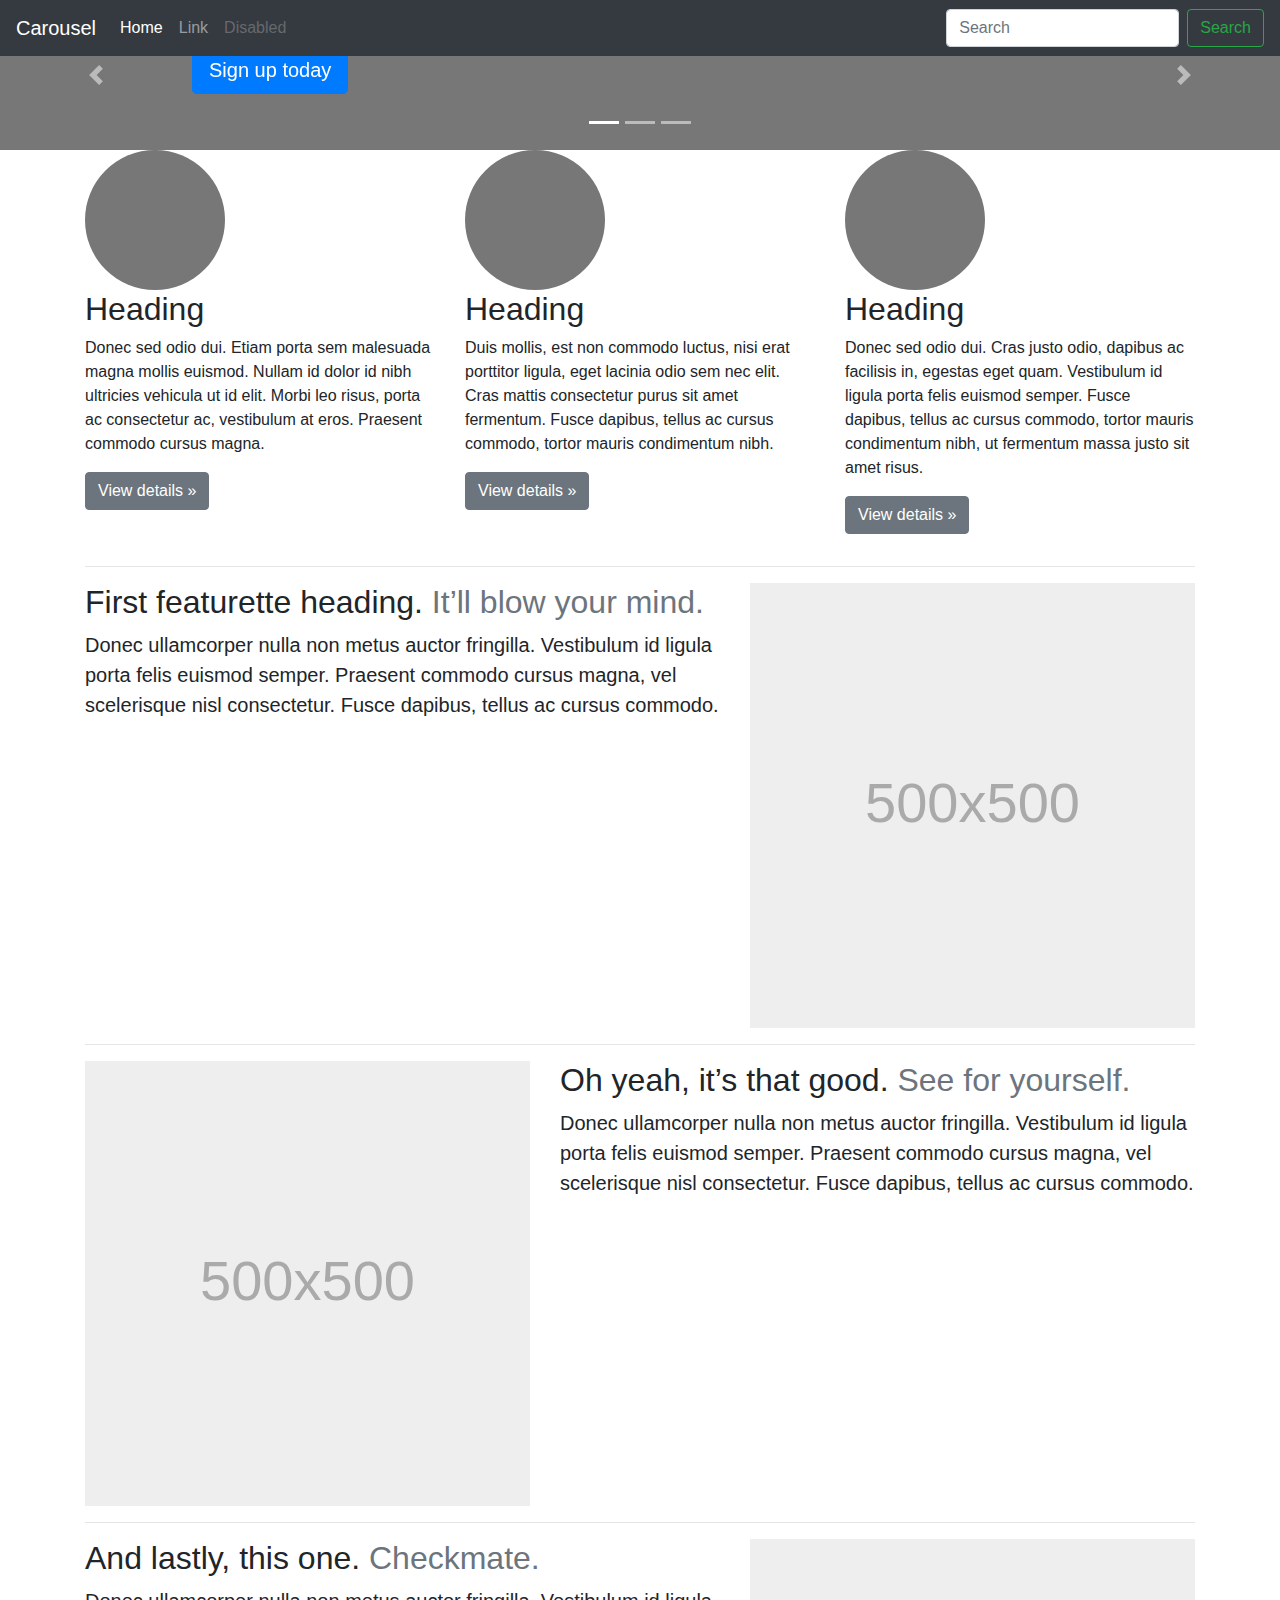
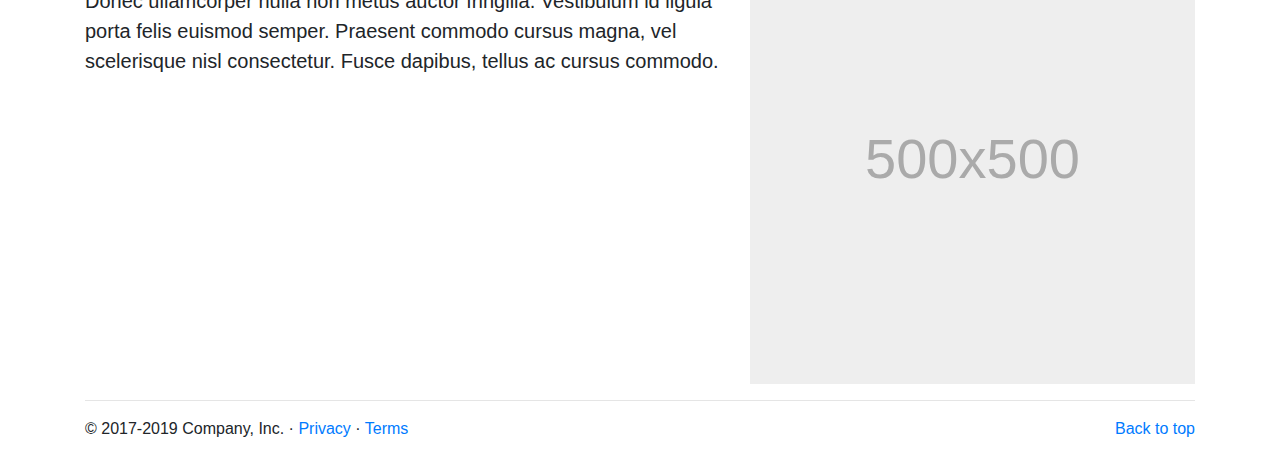
==== index.html @ e118bef3 "Bootstrap" ====
<!doctype html>
<html lang="en">
  <head>
    <meta charset="utf-8">
    <meta name="viewport" content="width=device-width, initial-scale=1, shrink-to-fit=no">
    <meta name="description" content="">
    <meta name="author" content="Mark Otto, Jacob Thornton, and Bootstrap contributors">
    <meta name="generator" content="Jekyll v3.8.5">
    <title>Carousel Template · Bootstrap</title>

    <link rel="canonical" href="https://getbootstrap.com/docs/4.3/examples/carousel/">

    <!-- Bootstrap core CSS -->
<link href="/dist/css/bootstrap.min.css" rel="stylesheet" integrity="sha384-ggOyR0iXCbMQv3Xipma34MD+dH/1fQ784/j6cY/iJTQUOhcWr7x9JvoRxT2MZw1T" crossorigin="anonymous">


    <link rel="stylesheet" href="https://stackpath.bootstrapcdn.com/bootstrap/4.1.1/css/bootstrap.min.css" integrity="sha384-WskhaSGFgHYWDcbwN70/dfYBj47jz9qbsMId/iRN3ewGhXQFZCSftd1LZCfmhktB" crossorigin="anonymous">
    <script src="http://ajax.googleapis.com/ajax/libs/jquery/1.10.2/jquery.min.js"></script>

  <script src="https://code.jquery.com/jquery-3.3.1.slim.min.js" integrity="sha384-q8i/X+965DzO0rT7abK41JStQIAqVgRVzpbzo5smXKp4YfRvH+8abtTE1Pi6jizo" crossorigin="anonymous"></script>
  <script src="https://cdnjs.cloudflare.com/ajax/libs/popper.js/1.14.3/umd/popper.min.js" integrity="sha384-ZMP7rVo3mIykV+2+9J3UJ46jBk0WLaUAdn689aCwoqbBJiSnjAK/l8WvCWPIPm49" crossorigin="anonymous"></script>
  <script src="https://stackpath.bootstrapcdn.com/bootstrap/4.1.1/js/bootstrap.min.js" integrity="sha384-smHYKdLADwkXOn1EmN1qk/HfnUcbVRZyYmZ4qpPea6sjB/pTJ0euyQp0Mk8ck+5T" crossorigin="anonymous"></script>


    <style>
      .bd-placeholder-img {
        font-size: 1.125rem;
        text-anchor: middle;
        -webkit-user-select: none;
        -moz-user-select: none;
        -ms-user-select: none;
        user-select: none;
      }

      @media (min-width: 768px) {
        .bd-placeholder-img-lg {
          font-size: 3.5rem;
        }
      }
    </style>
    <!-- Custom styles for this template -->
    <link href="carousel.css" rel="stylesheet">
  </head>
  <body>
    <header>
  <nav class="navbar navbar-expand-md navbar-dark fixed-top bg-dark">
    <a class="navbar-brand" href="#">Carousel</a>
    <button class="navbar-toggler" type="button" data-toggle="collapse" data-target="#navbarCollapse" aria-controls="navbarCollapse" aria-expanded="false" aria-label="Toggle navigation">
      <span class="navbar-toggler-icon"></span>
    </button>
    <div class="collapse navbar-collapse" id="navbarCollapse">
      <ul class="navbar-nav mr-auto">
        <li class="nav-item active">
          <a class="nav-link" href="#">Home <span class="sr-only">(current)</span></a>
        </li>
        <li class="nav-item">
          <a class="nav-link" href="#">Link</a>
        </li>
        <li class="nav-item">
          <a class="nav-link disabled" href="#">Disabled</a>
        </li>
      </ul>
      <form class="form-inline mt-2 mt-md-0">
        <input class="form-control mr-sm-2" type="text" placeholder="Search" aria-label="Search">
        <button class="btn btn-outline-success my-2 my-sm-0" type="submit">Search</button>
      </form>
    </div>
  </nav>
</header>

<main role="main">

  <div id="myCarousel" class="carousel slide" data-ride="carousel">
    <ol class="carousel-indicators">
      <li data-target="#myCarousel" data-slide-to="0" class="active"></li>
      <li data-target="#myCarousel" data-slide-to="1"></li>
      <li data-target="#myCarousel" data-slide-to="2"></li>
    </ol>
    <div class="carousel-inner">
      <div class="carousel-item active">
        <svg class="bd-placeholder-img" width="100%" height="100%" xmlns="http://www.w3.org/2000/svg" preserveAspectRatio="xMidYMid slice" focusable="false" role="img"><rect width="100%" height="100%" fill="#777"/></svg>
        <div class="container">
          <div class="carousel-caption text-left">
            <h1>Example headline.</h1>
            <p>Cras justo odio, dapibus ac facilisis in, egestas eget quam. Donec id elit non mi porta gravida at eget metus. Nullam id dolor id nibh ultricies vehicula ut id elit.</p>
            <p><a class="btn btn-lg btn-primary" href="#" role="button">Sign up today</a></p>
          </div>
        </div>
      </div>
      <div class="carousel-item">
        <svg class="bd-placeholder-img" width="100%" height="100%" xmlns="http://www.w3.org/2000/svg" preserveAspectRatio="xMidYMid slice" focusable="false" role="img"><rect width="100%" height="100%" fill="#777"/></svg>
        <div class="container">
          <div class="carousel-caption">
            <h1>Another example headline.</h1>
            <p>Cras justo odio, dapibus ac facilisis in, egestas eget quam. Donec id elit non mi porta gravida at eget metus. Nullam id dolor id nibh ultricies vehicula ut id elit.</p>
            <p><a class="btn btn-lg btn-primary" href="#" role="button">Learn more</a></p>
          </div>
        </div>
      </div>
      <div class="carousel-item">
        <svg class="bd-placeholder-img" width="100%" height="100%" xmlns="http://www.w3.org/2000/svg" preserveAspectRatio="xMidYMid slice" focusable="false" role="img"><rect width="100%" height="100%" fill="#777"/></svg>
        <div class="container">
          <div class="carousel-caption text-right">
            <h1>One more for good measure.</h1>
            <p>Cras justo odio, dapibus ac facilisis in, egestas eget quam. Donec id elit non mi porta gravida at eget metus. Nullam id dolor id nibh ultricies vehicula ut id elit.</p>
            <p><a class="btn btn-lg btn-primary" href="#" role="button">Browse gallery</a></p>
          </div>
        </div>
      </div>
    </div>
    <a class="carousel-control-prev" href="#myCarousel" role="button" data-slide="prev">
      <span class="carousel-control-prev-icon" aria-hidden="true"></span>
      <span class="sr-only">Previous</span>
    </a>
    <a class="carousel-control-next" href="#myCarousel" role="button" data-slide="next">
      <span class="carousel-control-next-icon" aria-hidden="true"></span>
      <span class="sr-only">Next</span>
    </a>
  </div>


  <!-- Marketing messaging and featurettes
  ================================================== -->
  <!-- Wrap the rest of the page in another container to center all the content. -->

  <div class="container marketing">

    <!-- Three columns of text below the carousel -->
    <div class="row">
      <div class="col-lg-4">
        <svg class="bd-placeholder-img rounded-circle" width="140" height="140" xmlns="http://www.w3.org/2000/svg" preserveAspectRatio="xMidYMid slice" focusable="false" role="img" aria-label="Placeholder: 140x140"><title>Placeholder</title><rect width="100%" height="100%" fill="#777"/><text x="50%" y="50%" fill="#777" dy=".3em">140x140</text></svg>
        <h2>Heading</h2>
        <p>Donec sed odio dui. Etiam porta sem malesuada magna mollis euismod. Nullam id dolor id nibh ultricies vehicula ut id elit. Morbi leo risus, porta ac consectetur ac, vestibulum at eros. Praesent commodo cursus magna.</p>
        <p><a class="btn btn-secondary" href="#" role="button">View details &raquo;</a></p>
      </div><!-- /.col-lg-4 -->
      <div class="col-lg-4">
        <svg class="bd-placeholder-img rounded-circle" width="140" height="140" xmlns="http://www.w3.org/2000/svg" preserveAspectRatio="xMidYMid slice" focusable="false" role="img" aria-label="Placeholder: 140x140"><title>Placeholder</title><rect width="100%" height="100%" fill="#777"/><text x="50%" y="50%" fill="#777" dy=".3em">140x140</text></svg>
        <h2>Heading</h2>
        <p>Duis mollis, est non commodo luctus, nisi erat porttitor ligula, eget lacinia odio sem nec elit. Cras mattis consectetur purus sit amet fermentum. Fusce dapibus, tellus ac cursus commodo, tortor mauris condimentum nibh.</p>
        <p><a class="btn btn-secondary" href="#" role="button">View details &raquo;</a></p>
      </div><!-- /.col-lg-4 -->
      <div class="col-lg-4">
        <svg class="bd-placeholder-img rounded-circle" width="140" height="140" xmlns="http://www.w3.org/2000/svg" preserveAspectRatio="xMidYMid slice" focusable="false" role="img" aria-label="Placeholder: 140x140"><title>Placeholder</title><rect width="100%" height="100%" fill="#777"/><text x="50%" y="50%" fill="#777" dy=".3em">140x140</text></svg>
        <h2>Heading</h2>
        <p>Donec sed odio dui. Cras justo odio, dapibus ac facilisis in, egestas eget quam. Vestibulum id ligula porta felis euismod semper. Fusce dapibus, tellus ac cursus commodo, tortor mauris condimentum nibh, ut fermentum massa justo sit amet risus.</p>
        <p><a class="btn btn-secondary" href="#" role="button">View details &raquo;</a></p>
      </div><!-- /.col-lg-4 -->
    </div><!-- /.row -->


    <!-- START THE FEATURETTES -->

    <hr class="featurette-divider">

    <div class="row featurette">
      <div class="col-md-7">
        <h2 class="featurette-heading">First featurette heading. <span class="text-muted">It’ll blow your mind.</span></h2>
        <p class="lead">Donec ullamcorper nulla non metus auctor fringilla. Vestibulum id ligula porta felis euismod semper. Praesent commodo cursus magna, vel scelerisque nisl consectetur. Fusce dapibus, tellus ac cursus commodo.</p>
      </div>
      <div class="col-md-5">
        <svg class="bd-placeholder-img bd-placeholder-img-lg featurette-image img-fluid mx-auto" width="500" height="500" xmlns="http://www.w3.org/2000/svg" preserveAspectRatio="xMidYMid slice" focusable="false" role="img" aria-label="Placeholder: 500x500"><title>Placeholder</title><rect width="100%" height="100%" fill="#eee"/><text x="50%" y="50%" fill="#aaa" dy=".3em">500x500</text></svg>
      </div>
    </div>

    <hr class="featurette-divider">

    <div class="row featurette">
      <div class="col-md-7 order-md-2">
        <h2 class="featurette-heading">Oh yeah, it’s that good. <span class="text-muted">See for yourself.</span></h2>
        <p class="lead">Donec ullamcorper nulla non metus auctor fringilla. Vestibulum id ligula porta felis euismod semper. Praesent commodo cursus magna, vel scelerisque nisl consectetur. Fusce dapibus, tellus ac cursus commodo.</p>
      </div>
      <div class="col-md-5 order-md-1">
        <svg class="bd-placeholder-img bd-placeholder-img-lg featurette-image img-fluid mx-auto" width="500" height="500" xmlns="http://www.w3.org/2000/svg" preserveAspectRatio="xMidYMid slice" focusable="false" role="img" aria-label="Placeholder: 500x500"><title>Placeholder</title><rect width="100%" height="100%" fill="#eee"/><text x="50%" y="50%" fill="#aaa" dy=".3em">500x500</text></svg>
      </div>
    </div>

    <hr class="featurette-divider">

    <div class="row featurette">
      <div class="col-md-7">
        <h2 class="featurette-heading">And lastly, this one. <span class="text-muted">Checkmate.</span></h2>
        <p class="lead">Donec ullamcorper nulla non metus auctor fringilla. Vestibulum id ligula porta felis euismod semper. Praesent commodo cursus magna, vel scelerisque nisl consectetur. Fusce dapibus, tellus ac cursus commodo.</p>
      </div>
      <div class="col-md-5">
        <svg class="bd-placeholder-img bd-placeholder-img-lg featurette-image img-fluid mx-auto" width="500" height="500" xmlns="http://www.w3.org/2000/svg" preserveAspectRatio="xMidYMid slice" focusable="false" role="img" aria-label="Placeholder: 500x500"><title>Placeholder</title><rect width="100%" height="100%" fill="#eee"/><text x="50%" y="50%" fill="#aaa" dy=".3em">500x500</text></svg>
      </div>
    </div>

    <hr class="featurette-divider">

    <!-- /END THE FEATURETTES -->

  </div><!-- /.container -->


  <!-- FOOTER -->
  <footer class="container">
    <p class="float-right"><a href="#">Back to top</a></p>
    <p>&copy; 2017-2019 Company, Inc. &middot; <a href="#">Privacy</a> &middot; <a href="#">Terms</a></p>
  </footer>
</main>
<script src="https://code.jquery.com/jquery-3.3.1.slim.min.js" integrity="sha384-q8i/X+965DzO0rT7abK41JStQIAqVgRVzpbzo5smXKp4YfRvH+8abtTE1Pi6jizo" crossorigin="anonymous"></script>
      <script>window.jQuery || document.write('<script src="/docs/4.3/assets/js/vendor/jquery-slim.min.js"><\/script>')</script><script src="/docs/4.3/dist/js/bootstrap.bundle.min.js" integrity="sha384-xrRywqdh3PHs8keKZN+8zzc5TX0GRTLCcmivcbNJWm2rs5C8PRhcEn3czEjhAO9o" crossorigin="anonymous"></script></body>
</html>
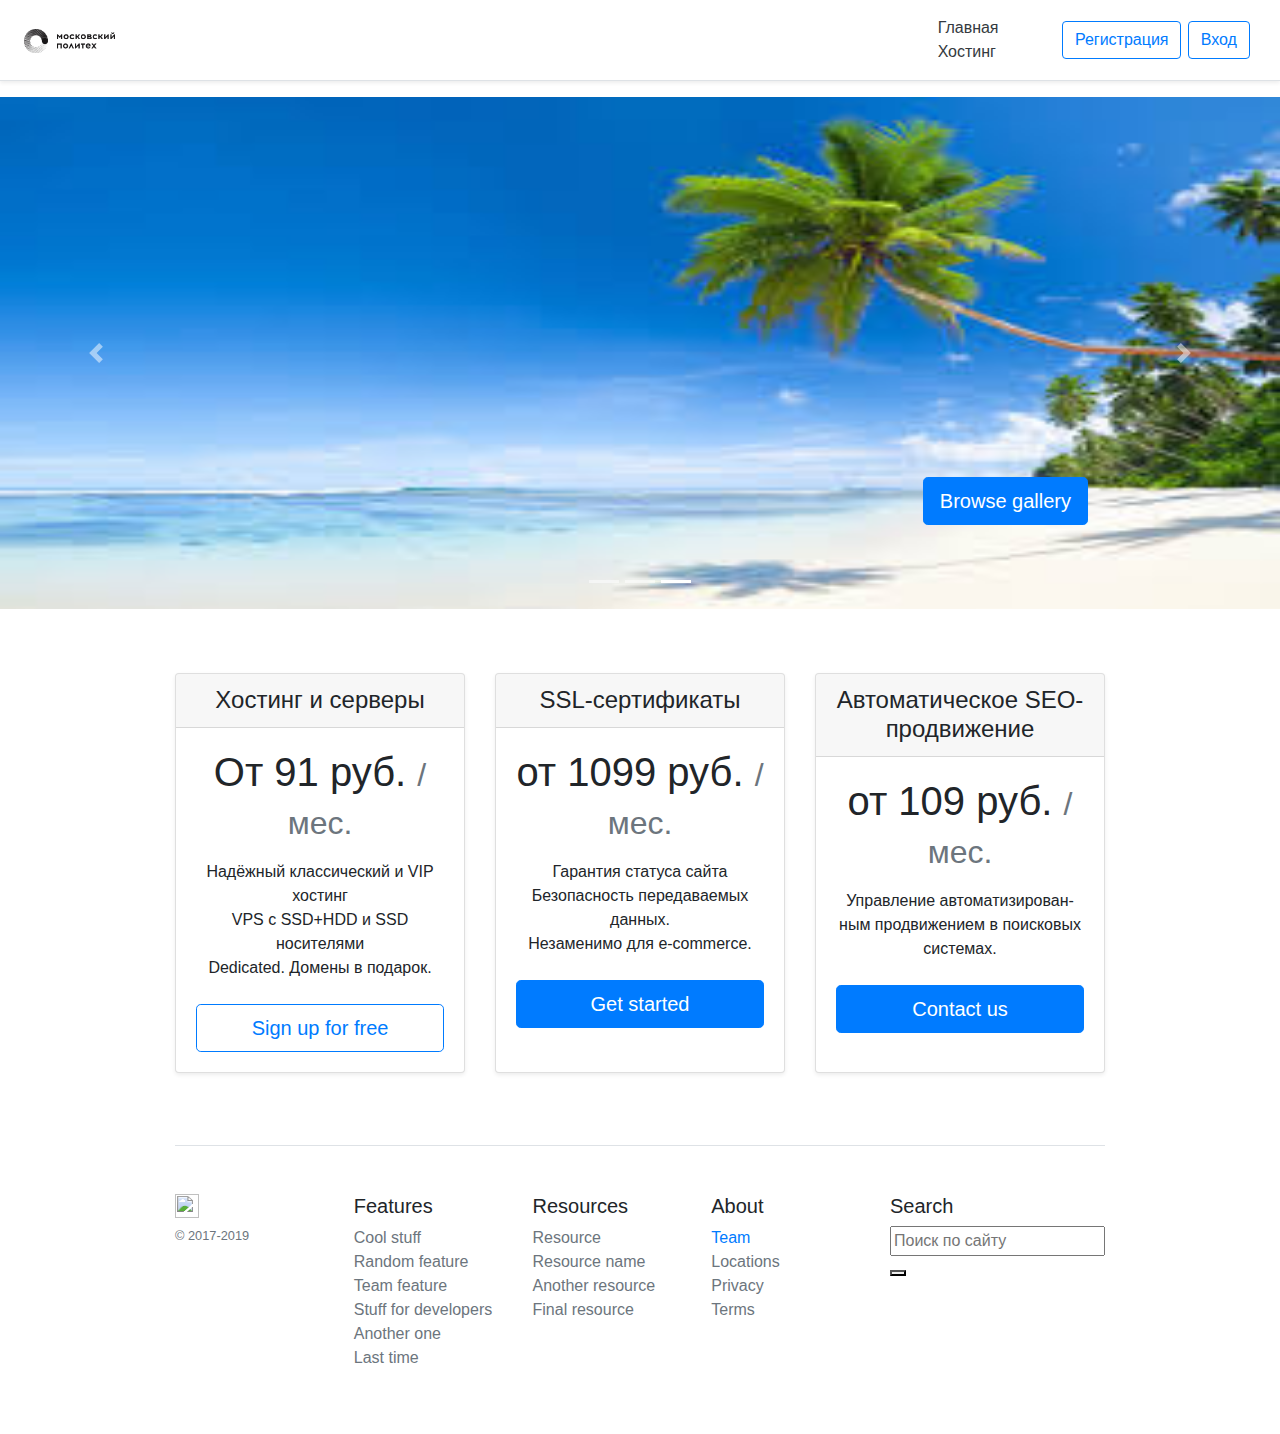
==== commit 08ff3c81: "Переработан слайдер, добавлена строка поиска." ====
--- a/index.html
+++ b/index.html
@@ -1,14 +1,15 @@
 <!doctype html>
 <html lang="en">
   <head>
+
     <meta charset="utf-8">
     <meta name="viewport" content="width=device-width, initial-scale=1, shrink-to-fit=no">
     <meta name="description" content="">
     <meta name="author" content="Mark Otto, Jacob Thornton, and Bootstrap contributors">
     <meta name="generator" content="Jekyll v3.8.5">
-    <title>Carousel Template · Bootstrap</title>
+    <title>Таблица</title>
 
-    <link rel="canonical" href="https://getbootstrap.com/docs/4.3/examples/carousel/">
+    <link rel="canonical" href="https://getbootstrap.com/docs/4.3/examples/cover/">
 
     <!-- Bootstrap core CSS -->
 <link href="/dist/css/bootstrap.min.css" rel="stylesheet" integrity="sha384-ggOyR0iXCbMQv3Xipma34MD+dH/1fQ784/j6cY/iJTQUOhcWr7x9JvoRxT2MZw1T" crossorigin="anonymous">
@@ -20,89 +21,59 @@
   <script src="https://code.jquery.com/jquery-3.3.1.slim.min.js" integrity="sha384-q8i/X+965DzO0rT7abK41JStQIAqVgRVzpbzo5smXKp4YfRvH+8abtTE1Pi6jizo" crossorigin="anonymous"></script>
   <script src="https://cdnjs.cloudflare.com/ajax/libs/popper.js/1.14.3/umd/popper.min.js" integrity="sha384-ZMP7rVo3mIykV+2+9J3UJ46jBk0WLaUAdn689aCwoqbBJiSnjAK/l8WvCWPIPm49" crossorigin="anonymous"></script>
   <script src="https://stackpath.bootstrapcdn.com/bootstrap/4.1.1/js/bootstrap.min.js" integrity="sha384-smHYKdLADwkXOn1EmN1qk/HfnUcbVRZyYmZ4qpPea6sjB/pTJ0euyQp0Mk8ck+5T" crossorigin="anonymous"></script>
-
-
+    <!-- Custom styles for this template -->
+    <link href="cover.css" rel="stylesheet">    
     <style>
-      .bd-placeholder-img {
-        font-size: 1.125rem;
-        text-anchor: middle;
-        -webkit-user-select: none;
-        -moz-user-select: none;
-        -ms-user-select: none;
-        user-select: none;
-      }
-
-      @media (min-width: 768px) {
-        .bd-placeholder-img-lg {
-          font-size: 3.5rem;
-        }
-      }
-    </style>
-    <!-- Custom styles for this template -->
-    <link href="carousel.css" rel="stylesheet">
+  body { background: url(images/фон.jpg) ;
+      -moz-background-size: 100%; /* Firefox 3.6+ */
+    -webkit-background-size: 100%; /* Safari 3.1+ и Chrome 4.0+ */
+    -o-background-size: 100%; /* Opera 9.6+ */
+    background-size: 100%; /* Современные браузеры */ }
+</style>
   </head>
   <body>
-    <header>
-  <nav class="navbar navbar-expand-md navbar-dark fixed-top bg-dark">
-    <a class="navbar-brand" href="#">Carousel</a>
-    <button class="navbar-toggler" type="button" data-toggle="collapse" data-target="#navbarCollapse" aria-controls="navbarCollapse" aria-expanded="false" aria-label="Toggle navigation">
-      <span class="navbar-toggler-icon"></span>
-    </button>
-    <div class="collapse navbar-collapse" id="navbarCollapse">
-      <ul class="navbar-nav mr-auto">
-        <li class="nav-item active">
-          <a class="nav-link" href="#">Home <span class="sr-only">(current)</span></a>
-        </li>
-        <li class="nav-item">
-          <a class="nav-link" href="#">Link</a>
-        </li>
-        <li class="nav-item">
-          <a class="nav-link disabled" href="#">Disabled</a>
-        </li>
-      </ul>
-      <form class="form-inline mt-2 mt-md-0">
-        <input class="form-control mr-sm-2" type="text" placeholder="Search" aria-label="Search">
-        <button class="btn btn-outline-success my-2 my-sm-0" type="submit">Search</button>
-      </form>
-    </div>
+    <div class="d-flex flex-column flex-md-row align-items-center p-3 px-md-4 mb-3 bg-white border-bottom shadow-sm">
+  <h5 class="my-0 mr-md-auto font-weight-normal"><img class="logo" src="images/mosp.jpg"></h5>
+  <nav class="my-2 my-md-0 mr-md-3">
+    <a class="p-2 text-dark" href="#">Главная</a>
+    <a class="p-2 text-dark" href="#">Хостинг</a>
   </nav>
-</header>
-
-<main role="main">
-
-  <div id="myCarousel" class="carousel slide" data-ride="carousel">
+  <a class="btn btn-outline-primary" href="#">Регистрация</a>
+  <a class="btn btn-outline-primary" href="#">Вход</a>
+</div>
+<div id="myCarousel" class="carousel slide" data-ride="carousel">
     <ol class="carousel-indicators">
-      <li data-target="#myCarousel" data-slide-to="0" class="active"></li>
-      <li data-target="#myCarousel" data-slide-to="1"></li>
-      <li data-target="#myCarousel" data-slide-to="2"></li>
+      <li data-target="#myCarousel" data-slide-to="0" class=""></li>
+      <li data-target="#myCarousel" data-slide-to="1" class=""></li>
+      <li data-target="#myCarousel" data-slide-to="2" class="active"></li>
     </ol>
     <div class="carousel-inner">
-      <div class="carousel-item active">
-        <svg class="bd-placeholder-img" width="100%" height="100%" xmlns="http://www.w3.org/2000/svg" preserveAspectRatio="xMidYMid slice" focusable="false" role="img"><rect width="100%" height="100%" fill="#777"/></svg>
+      <div class="carousel-item">
+        <svg class="bd-placeholder-img" width="100%" height="100%" xmlns="http://www.w3.org/2000/svg" preserveAspectRatio="xMidYMid slice" focusable="false" role="img"><rect width="100%" height="100%" fill="#777"><img src="images/1.jpg"></rect></svg>
         <div class="container">
           <div class="carousel-caption text-left">
-            <h1>Example headline.</h1>
-            <p>Cras justo odio, dapibus ac facilisis in, egestas eget quam. Donec id elit non mi porta gravida at eget metus. Nullam id dolor id nibh ultricies vehicula ut id elit.</p>
+            <h1>.</h1>
+            <p></p>
             <p><a class="btn btn-lg btn-primary" href="#" role="button">Sign up today</a></p>
           </div>
         </div>
       </div>
       <div class="carousel-item">
-        <svg class="bd-placeholder-img" width="100%" height="100%" xmlns="http://www.w3.org/2000/svg" preserveAspectRatio="xMidYMid slice" focusable="false" role="img"><rect width="100%" height="100%" fill="#777"/></svg>
+        <svg class="bd-placeholder-img" width="100%" height="100%" xmlns="http://www.w3.org/2000/svg" preserveAspectRatio="xMidYMid slice" focusable="false" role="img"><rect width="100%" height="100%" fill="#777"><img src="images/2.jpg"></rect></svg>
         <div class="container">
           <div class="carousel-caption">
-            <h1>Another example headline.</h1>
-            <p>Cras justo odio, dapibus ac facilisis in, egestas eget quam. Donec id elit non mi porta gravida at eget metus. Nullam id dolor id nibh ultricies vehicula ut id elit.</p>
+            <h1></h1>
+            <p></p>
             <p><a class="btn btn-lg btn-primary" href="#" role="button">Learn more</a></p>
           </div>
         </div>
       </div>
-      <div class="carousel-item">
-        <svg class="bd-placeholder-img" width="100%" height="100%" xmlns="http://www.w3.org/2000/svg" preserveAspectRatio="xMidYMid slice" focusable="false" role="img"><rect width="100%" height="100%" fill="#777"/></svg>
+      <div class="carousel-item active">
+        <svg class="bd-placeholder-img" width="100%" height="100%" xmlns="http://www.w3.org/2000/svg" preserveAspectRatio="xMidYMid slice" focusable="false" role="img"><rect width="100%" height="100%" fill="#777"><img src="images/3.jpg"></rect></svg>
         <div class="container">
           <div class="carousel-caption text-right">
-            <h1>One more for good measure.</h1>
-            <p>Cras justo odio, dapibus ac facilisis in, egestas eget quam. Donec id elit non mi porta gravida at eget metus. Nullam id dolor id nibh ultricies vehicula ut id elit.</p>
+            <h1></h1>
+            <p></p>
             <p><a class="btn btn-lg btn-primary" href="#" role="button">Browse gallery</a></p>
           </div>
         </div>
@@ -117,88 +88,107 @@
       <span class="sr-only">Next</span>
     </a>
   </div>
-
-
-  <!-- Marketing messaging and featurettes
-  ================================================== -->
-  <!-- Wrap the rest of the page in another container to center all the content. -->
-
-  <div class="container marketing">
-
-    <!-- Three columns of text below the carousel -->
-    <div class="row">
-      <div class="col-lg-4">
-        <svg class="bd-placeholder-img rounded-circle" width="140" height="140" xmlns="http://www.w3.org/2000/svg" preserveAspectRatio="xMidYMid slice" focusable="false" role="img" aria-label="Placeholder: 140x140"><title>Placeholder</title><rect width="100%" height="100%" fill="#777"/><text x="50%" y="50%" fill="#777" dy=".3em">140x140</text></svg>
-        <h2>Heading</h2>
-        <p>Donec sed odio dui. Etiam porta sem malesuada magna mollis euismod. Nullam id dolor id nibh ultricies vehicula ut id elit. Morbi leo risus, porta ac consectetur ac, vestibulum at eros. Praesent commodo cursus magna.</p>
-        <p><a class="btn btn-secondary" href="#" role="button">View details &raquo;</a></p>
-      </div><!-- /.col-lg-4 -->
-      <div class="col-lg-4">
-        <svg class="bd-placeholder-img rounded-circle" width="140" height="140" xmlns="http://www.w3.org/2000/svg" preserveAspectRatio="xMidYMid slice" focusable="false" role="img" aria-label="Placeholder: 140x140"><title>Placeholder</title><rect width="100%" height="100%" fill="#777"/><text x="50%" y="50%" fill="#777" dy=".3em">140x140</text></svg>
-        <h2>Heading</h2>
-        <p>Duis mollis, est non commodo luctus, nisi erat porttitor ligula, eget lacinia odio sem nec elit. Cras mattis consectetur purus sit amet fermentum. Fusce dapibus, tellus ac cursus commodo, tortor mauris condimentum nibh.</p>
-        <p><a class="btn btn-secondary" href="#" role="button">View details &raquo;</a></p>
-      </div><!-- /.col-lg-4 -->
-      <div class="col-lg-4">
-        <svg class="bd-placeholder-img rounded-circle" width="140" height="140" xmlns="http://www.w3.org/2000/svg" preserveAspectRatio="xMidYMid slice" focusable="false" role="img" aria-label="Placeholder: 140x140"><title>Placeholder</title><rect width="100%" height="100%" fill="#777"/><text x="50%" y="50%" fill="#777" dy=".3em">140x140</text></svg>
-        <h2>Heading</h2>
-        <p>Donec sed odio dui. Cras justo odio, dapibus ac facilisis in, egestas eget quam. Vestibulum id ligula porta felis euismod semper. Fusce dapibus, tellus ac cursus commodo, tortor mauris condimentum nibh, ut fermentum massa justo sit amet risus.</p>
-        <p><a class="btn btn-secondary" href="#" role="button">View details &raquo;</a></p>
-      </div><!-- /.col-lg-4 -->
-    </div><!-- /.row -->
-
-
-    <!-- START THE FEATURETTES -->
-
-    <hr class="featurette-divider">
-
-    <div class="row featurette">
-      <div class="col-md-7">
-        <h2 class="featurette-heading">First featurette heading. <span class="text-muted">It’ll blow your mind.</span></h2>
-        <p class="lead">Donec ullamcorper nulla non metus auctor fringilla. Vestibulum id ligula porta felis euismod semper. Praesent commodo cursus magna, vel scelerisque nisl consectetur. Fusce dapibus, tellus ac cursus commodo.</p>
+  <div class="container">
+  <div class="card-deck mb-3 text-center">
+    <div class="card mb-4 shadow-sm">
+      <div class="card-header">
+        <h4 class="my-0 font-weight-normal">Хостинг и серверы</h4>
       </div>
-      <div class="col-md-5">
-        <svg class="bd-placeholder-img bd-placeholder-img-lg featurette-image img-fluid mx-auto" width="500" height="500" xmlns="http://www.w3.org/2000/svg" preserveAspectRatio="xMidYMid slice" focusable="false" role="img" aria-label="Placeholder: 500x500"><title>Placeholder</title><rect width="100%" height="100%" fill="#eee"/><text x="50%" y="50%" fill="#aaa" dy=".3em">500x500</text></svg>
+      <div class="card-body">
+        <h1 class="card-title pricing-card-title">От 91 руб. <small class="text-muted">/ мес.</small></h1>
+        <ul class="list-unstyled mt-3 mb-4">
+          <li>Надёжный классический и VIP хостинг</li>
+          <li> VPS с SSD+HDD и SSD носителями</li>
+          <li> Dedicated. Домены в подарок.</li>
+        </ul>
+        <button type="button" class="btn btn-lg btn-block btn-outline-primary">Sign up for free</button>
       </div>
     </div>
-
-    <hr class="featurette-divider">
-
-    <div class="row featurette">
-      <div class="col-md-7 order-md-2">
-        <h2 class="featurette-heading">Oh yeah, it’s that good. <span class="text-muted">See for yourself.</span></h2>
-        <p class="lead">Donec ullamcorper nulla non metus auctor fringilla. Vestibulum id ligula porta felis euismod semper. Praesent commodo cursus magna, vel scelerisque nisl consectetur. Fusce dapibus, tellus ac cursus commodo.</p>
+    <div class="card mb-4 shadow-sm">
+      <div class="card-header">
+        <h4 class="my-0 font-weight-normal">SSL-сертификаты</h4>
       </div>
-      <div class="col-md-5 order-md-1">
-        <svg class="bd-placeholder-img bd-placeholder-img-lg featurette-image img-fluid mx-auto" width="500" height="500" xmlns="http://www.w3.org/2000/svg" preserveAspectRatio="xMidYMid slice" focusable="false" role="img" aria-label="Placeholder: 500x500"><title>Placeholder</title><rect width="100%" height="100%" fill="#eee"/><text x="50%" y="50%" fill="#aaa" dy=".3em">500x500</text></svg>
+      <div class="card-body">
+        <h1 class="card-title pricing-card-title">от 1099 руб. <small class="text-muted">/ мес.</small></h1>
+        <ul class="list-unstyled mt-3 mb-4">
+          <li>Гарантия статуса сайта </li>
+          <li>Безопасность передаваемых данных.</li>
+          <li> Незаменимо для e-commerce.</li>
+        </ul>
+        <button type="button" class="btn btn-lg btn-block btn-primary">Get started</button>
       </div>
     </div>
-
-    <hr class="featurette-divider">
-
-    <div class="row featurette">
-      <div class="col-md-7">
-        <h2 class="featurette-heading">And lastly, this one. <span class="text-muted">Checkmate.</span></h2>
-        <p class="lead">Donec ullamcorper nulla non metus auctor fringilla. Vestibulum id ligula porta felis euismod semper. Praesent commodo cursus magna, vel scelerisque nisl consectetur. Fusce dapibus, tellus ac cursus commodo.</p>
+    <div class="card mb-4 shadow-sm">
+      <div class="card-header">
+        <h4 class="my-0 font-weight-normal">Автоматическое SEO-продвижение</h4>
       </div>
-      <div class="col-md-5">
-        <svg class="bd-placeholder-img bd-placeholder-img-lg featurette-image img-fluid mx-auto" width="500" height="500" xmlns="http://www.w3.org/2000/svg" preserveAspectRatio="xMidYMid slice" focusable="false" role="img" aria-label="Placeholder: 500x500"><title>Placeholder</title><rect width="100%" height="100%" fill="#eee"/><text x="50%" y="50%" fill="#aaa" dy=".3em">500x500</text></svg>
+      <div class="card-body">
+        <h1 class="card-title pricing-card-title">от 109 руб. <small class="text-muted">/ мес.</small></h1>
+        <ul class="list-unstyled mt-3 mb-4">
+          <p>Управление ав­то­ма­ти­зи­ро­ван­ным про­дви­же­ни­ем в поисковых системах.</p>
+        </ul>
+        <button type="button" class="btn btn-lg btn-block btn-primary">Contact us</button>
       </div>
     </div>
+  </div>
 
-    <hr class="featurette-divider">
-
-    <!-- /END THE FEATURETTES -->
-
-  </div><!-- /.container -->
-
-
-  <!-- FOOTER -->
-  <footer class="container">
-    <p class="float-right"><a href="#">Back to top</a></p>
-    <p>&copy; 2017-2019 Company, Inc. &middot; <a href="#">Privacy</a> &middot; <a href="#">Terms</a></p>
+  <footer class="pt-4 my-md-5 pt-md-5 border-top">
+    <div class="row">
+      <div class="col-12 col-md">
+        <img class="mb-2" src="/docs/4.3/assets/brand/bootstrap-solid.svg" alt="" width="24" height="24">
+        <small class="d-block mb-3 text-muted">© 2017-2019</small>
+      </div>
+      <div class="col-6 col-md style="color: white;">
+        <h5>Features</h5>
+        <ul class="list-unstyled text-small">
+          <li><a class="text-muted" href="#"" >Cool stuff</a></li>
+          <li><a class="text-muted" href="#">Random feature</a></li>
+          <li><a class="text-muted" href="#">Team feature</a></li>
+          <li><a class="text-muted" href="#">Stuff for developers</a></li>
+          <li><a class="text-muted" href="#">Another one</a></li>
+          <li><a class="text-muted" href="#">Last time</a></li>
+        </ul>
+      </div>
+      <div class="col-6 col-md">
+        <h5>Resources</h5>
+        <ul class="list-unstyled text-small">
+          <li><a class="text-muted" href="#">Resource</a></li>
+          <li><a class="text-muted" href="#">Resource name</a></li>
+          <li><a class="text-muted" href="#">Another resource</a></li>
+          <li><a class="text-muted" href="#">Final resource</a></li>
+        </ul>
+      </div>
+      <div class="col-6 col-md">
+        <h5>About</h5>
+        <ul class="list-unstyled text-small">
+          <li><a class="tt" href="#">Team</a></li>
+          <li><a class="text-muted" href="#">Locations</a></li>
+          <li><a class="text-muted" href="#">Privacy</a></li>
+          <li><a class="text-muted" href="#">Terms</a></li>
+        </ul>
+      </div>
+       <div class="col-6 col-md">
+        <h5>Search</h5>
+        <div class="b-footer__layout-column">
+            
+                <form method="get" action="/search" class="b-form-compact b-footer-search no-csrf">
+                    <div class="b-footer-search__wrapper">
+                        <div class="b-form-compact__inner-wrapper l-flex_direction_row">
+                            
+                            <div class="b-form-compact__field-placeholder">
+                                <input type="text" name="q" class="b-form-compact__query b-footer-search__input" placeholder="Поиск по&nbsp;сайту" aria-label="Поиск по&nbsp;сайту">
+                                <button class="b-button b-button_color_transparent b-button_icon_zoom" aria-label="Поиск по&nbsp;сайту" name="search" type="submit"><i class="b-font-regicons b-font-regicons_char_zoom"></i></button>
+                            </div>
+                        </div>
+                    </div>
+                </form>
+            
+            </div>
+        </ul>
+      </div>
+    </div>
   </footer>
-</main>
+</div>
 <script src="https://code.jquery.com/jquery-3.3.1.slim.min.js" integrity="sha384-q8i/X+965DzO0rT7abK41JStQIAqVgRVzpbzo5smXKp4YfRvH+8abtTE1Pi6jizo" crossorigin="anonymous"></script>
       <script>window.jQuery || document.write('<script src="/docs/4.3/assets/js/vendor/jquery-slim.min.js"><\/script>')</script><script src="/docs/4.3/dist/js/bootstrap.bundle.min.js" integrity="sha384-xrRywqdh3PHs8keKZN+8zzc5TX0GRTLCcmivcbNJWm2rs5C8PRhcEn3czEjhAO9o" crossorigin="anonymous"></script></body>
 </html>
--- a/cover.css
+++ b/cover.css
@@ -0,0 +1,49 @@
+/* Carousel base class */
+.carousel {
+  margin-bottom: 4rem;
+}
+/* Since positioning the image, we need to help out the caption */
+.carousel-caption {
+  bottom: 3rem;
+  z-index: 10;
+}
+
+/* Declare heights because of positioning of img element */
+.carousel-item {
+  height: 32rem;
+}
+.carousel-item > img {
+  position: absolute;
+  top: 0;
+  left: 0;
+  min-width: 100%;
+  height: 32rem;
+}
+html {
+  font-size: 14px;
+}
+@media (min-width: 768px) {
+  html {
+    font-size: 16px;
+  }
+}
+
+.container {
+  max-width: 960px;
+}
+
+.pricing-header {
+  max-width: 700px;
+}
+
+.card-deck .card {
+  min-width: 220px;
+}
+
+.logo {
+  width:10%;
+   height:10%;
+}
+.btn-outline-primary{
+  margin-right: 0.5%;
+}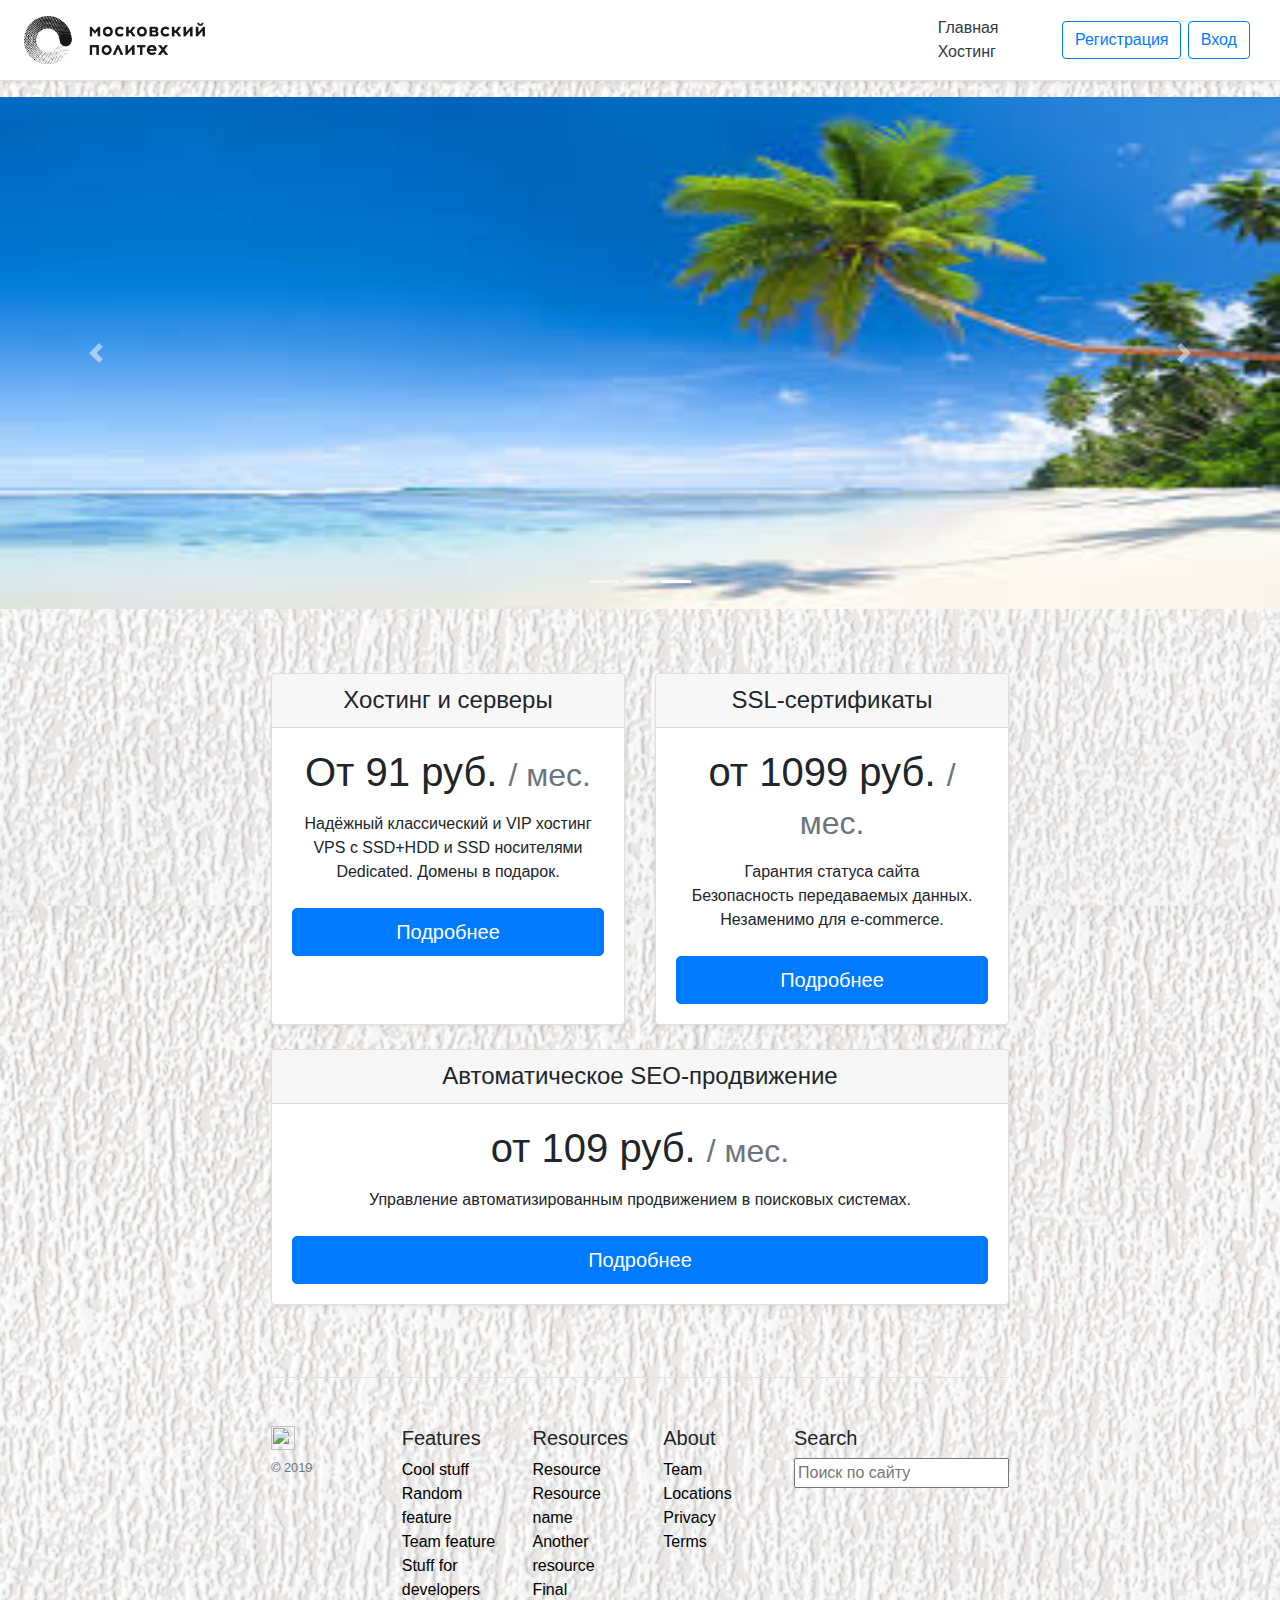
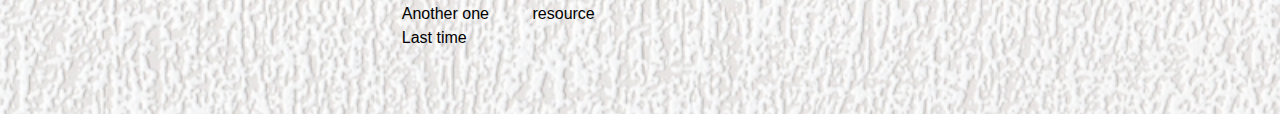
==== commit 6be0b0ec: "Переделал адаптивную вёрстку" ====
--- a/index.html
+++ b/index.html
@@ -7,7 +7,7 @@
     <meta name="description" content="">
     <meta name="author" content="Mark Otto, Jacob Thornton, and Bootstrap contributors">
     <meta name="generator" content="Jekyll v3.8.5">
-    <title>Таблица</title>
+    <title>Главная страница</title>
 
     <link rel="canonical" href="https://getbootstrap.com/docs/4.3/examples/cover/">
 
@@ -35,8 +35,8 @@
     <div class="d-flex flex-column flex-md-row align-items-center p-3 px-md-4 mb-3 bg-white border-bottom shadow-sm">
   <h5 class="my-0 mr-md-auto font-weight-normal"><img class="logo" src="images/mosp.jpg"></h5>
   <nav class="my-2 my-md-0 mr-md-3">
-    <a class="p-2 text-dark" href="#">Главная</a>
-    <a class="p-2 text-dark" href="#">Хостинг</a>
+    <a class="p-2 text-dark" href="index.html">Главная</a>
+    <a class="p-2 text-dark" href="hosting.html">Хостинг</a>
   </nav>
   <a class="btn btn-outline-primary" href="#">Регистрация</a>
   <a class="btn btn-outline-primary" href="#">Вход</a>
@@ -50,33 +50,12 @@
     <div class="carousel-inner">
       <div class="carousel-item">
         <svg class="bd-placeholder-img" width="100%" height="100%" xmlns="http://www.w3.org/2000/svg" preserveAspectRatio="xMidYMid slice" focusable="false" role="img"><rect width="100%" height="100%" fill="#777"><img src="images/1.jpg"></rect></svg>
-        <div class="container">
-          <div class="carousel-caption text-left">
-            <h1>.</h1>
-            <p></p>
-            <p><a class="btn btn-lg btn-primary" href="#" role="button">Sign up today</a></p>
-          </div>
-        </div>
       </div>
       <div class="carousel-item">
         <svg class="bd-placeholder-img" width="100%" height="100%" xmlns="http://www.w3.org/2000/svg" preserveAspectRatio="xMidYMid slice" focusable="false" role="img"><rect width="100%" height="100%" fill="#777"><img src="images/2.jpg"></rect></svg>
-        <div class="container">
-          <div class="carousel-caption">
-            <h1></h1>
-            <p></p>
-            <p><a class="btn btn-lg btn-primary" href="#" role="button">Learn more</a></p>
-          </div>
-        </div>
       </div>
       <div class="carousel-item active">
         <svg class="bd-placeholder-img" width="100%" height="100%" xmlns="http://www.w3.org/2000/svg" preserveAspectRatio="xMidYMid slice" focusable="false" role="img"><rect width="100%" height="100%" fill="#777"><img src="images/3.jpg"></rect></svg>
-        <div class="container">
-          <div class="carousel-caption text-right">
-            <h1></h1>
-            <p></p>
-            <p><a class="btn btn-lg btn-primary" href="#" role="button">Browse gallery</a></p>
-          </div>
-        </div>
       </div>
     </div>
     <a class="carousel-control-prev" href="#myCarousel" role="button" data-slide="prev">
@@ -101,7 +80,7 @@
           <li> VPS с SSD+HDD и SSD носителями</li>
           <li> Dedicated. Домены в подарок.</li>
         </ul>
-        <button type="button" class="btn btn-lg btn-block btn-outline-primary">Sign up for free</button>
+        <button type="button" class="btn btn-lg btn-block btn-primary">Подробнее</button>
       </div>
     </div>
     <div class="card mb-4 shadow-sm">
@@ -115,7 +94,7 @@
           <li>Безопасность передаваемых данных.</li>
           <li> Незаменимо для e-commerce.</li>
         </ul>
-        <button type="button" class="btn btn-lg btn-block btn-primary">Get started</button>
+        <button type="button" class="btn btn-lg btn-block btn-primary">Подробнее</button>
       </div>
     </div>
     <div class="card mb-4 shadow-sm">
@@ -127,44 +106,43 @@
         <ul class="list-unstyled mt-3 mb-4">
           <p>Управление ав­то­ма­ти­зи­ро­ван­ным про­дви­же­ни­ем в поисковых системах.</p>
         </ul>
-        <button type="button" class="btn btn-lg btn-block btn-primary">Contact us</button>
+        <button type="button" class="btn btn-lg btn-block btn-primary">Подробнее</button>
       </div>
     </div>
   </div>
-
   <footer class="pt-4 my-md-5 pt-md-5 border-top">
     <div class="row">
       <div class="col-12 col-md">
         <img class="mb-2" src="/docs/4.3/assets/brand/bootstrap-solid.svg" alt="" width="24" height="24">
-        <small class="d-block mb-3 text-muted">© 2017-2019</small>
+        <small class="d-block mb-3 text-muted">© 2019</small>
       </div>
       <div class="col-6 col-md style="color: white;">
         <h5>Features</h5>
         <ul class="list-unstyled text-small">
-          <li><a class="text-muted" href="#"" >Cool stuff</a></li>
-          <li><a class="text-muted" href="#">Random feature</a></li>
-          <li><a class="text-muted" href="#">Team feature</a></li>
-          <li><a class="text-muted" href="#">Stuff for developers</a></li>
-          <li><a class="text-muted" href="#">Another one</a></li>
-          <li><a class="text-muted" href="#">Last time</a></li>
+          <li><a class="tt" href="#"" >Cool stuff</a></li>
+          <li><a class="tt" href="#">Random feature</a></li>
+          <li><a class="tt" href="#">Team feature</a></li>
+          <li><a class="tt" href="#">Stuff for developers</a></li>
+          <li><a class="tt" href="#">Another one</a></li>
+          <li><a class="tt" href="#">Last time</a></li>
         </ul>
       </div>
       <div class="col-6 col-md">
         <h5>Resources</h5>
         <ul class="list-unstyled text-small">
-          <li><a class="text-muted" href="#">Resource</a></li>
-          <li><a class="text-muted" href="#">Resource name</a></li>
-          <li><a class="text-muted" href="#">Another resource</a></li>
-          <li><a class="text-muted" href="#">Final resource</a></li>
+          <li><a class="tt" href="#">Resource</a></li>
+          <li><a class="tt" href="#">Resource name</a></li>
+          <li><a class="tt" href="#">Another resource</a></li>
+          <li><a class="tt" href="#">Final resource</a></li>
         </ul>
       </div>
       <div class="col-6 col-md">
         <h5>About</h5>
         <ul class="list-unstyled text-small">
           <li><a class="tt" href="#">Team</a></li>
-          <li><a class="text-muted" href="#">Locations</a></li>
-          <li><a class="text-muted" href="#">Privacy</a></li>
-          <li><a class="text-muted" href="#">Terms</a></li>
+          <li><a class="tt" href="#">Locations</a></li>
+          <li><a class="tt" href="#">Privacy</a></li>
+          <li><a class="tt" href="#">Terms</a></li>
         </ul>
       </div>
        <div class="col-6 col-md">
@@ -177,7 +155,6 @@
                             
                             <div class="b-form-compact__field-placeholder">
                                 <input type="text" name="q" class="b-form-compact__query b-footer-search__input" placeholder="Поиск по&nbsp;сайту" aria-label="Поиск по&nbsp;сайту">
-                                <button class="b-button b-button_color_transparent b-button_icon_zoom" aria-label="Поиск по&nbsp;сайту" name="search" type="submit"><i class="b-font-regicons b-font-regicons_char_zoom"></i></button>
                             </div>
                         </div>
                     </div>
--- a/cover.css
+++ b/cover.css
@@ -1,14 +1,11 @@
-/* Carousel base class */
+
 .carousel {
   margin-bottom: 4rem;
 }
-/* Since positioning the image, we need to help out the caption */
 .carousel-caption {
   bottom: 3rem;
   z-index: 10;
 }
-
-/* Declare heights because of positioning of img element */
 .carousel-item {
   height: 32rem;
 }
@@ -29,21 +26,27 @@
 }
 
 .container {
-  max-width: 960px;
+  max-width: 60%;
 }
 
 .pricing-header {
-  max-width: 700px;
+  max-width: 45%;
 }
 
 .card-deck .card {
-  min-width: 220px;
+  min-width: 30%;
 }
 
 .logo {
-  width:10%;
-   height:10%;
+  width:20%;
+   height:20%;
 }
 .btn-outline-primary{
   margin-right: 0.5%;
-}+}
+a{
+  color: black;
+}
+.p-2 .text-dark{
+  font-size: 3vw; /* 3% of viewport width */
+} 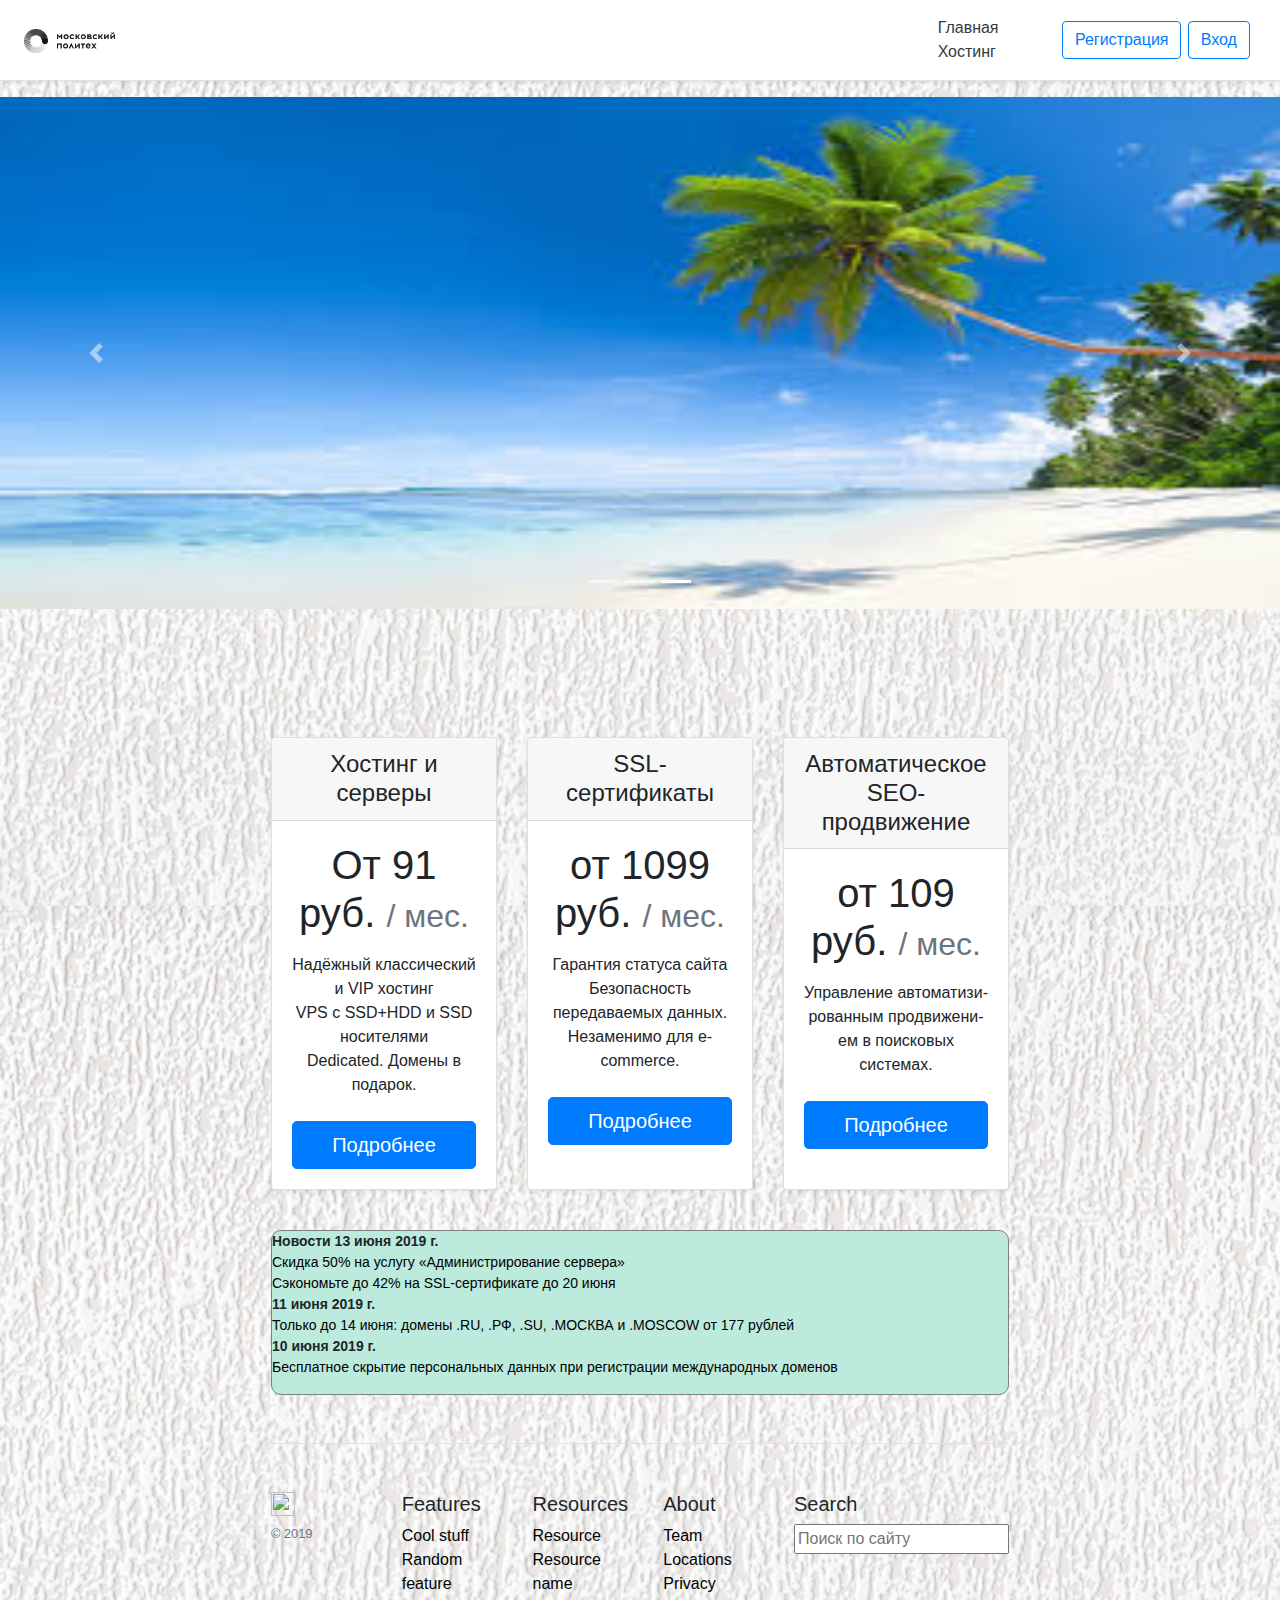
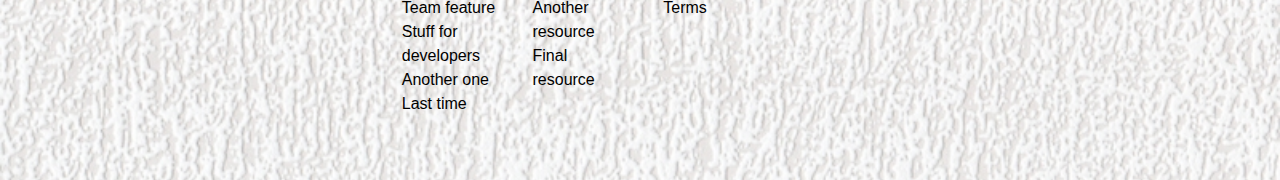
==== commit 0b4509ea: "Добавил новости" ====
--- a/index.html
+++ b/index.html
@@ -110,6 +110,44 @@
       </div>
     </div>
   </div>
+  <div class="news">
+            <div class="table">
+                    <div class="news-indent">
+                    <strong class="b-title b-title_size_big-compact l-rel">Новости <a class="b-icon b-icon_style_rss" href="/company/news/rss" title="RSS Новости"></a></strong>
+                    <strong class="news-date">13 июня 2019 г.</strong>
+                    <div class="b-main__news-list">
+                        <a href="/company/news/10071" class="news-link" rel="noopener">
+                            Скидка 50% на услугу «Администрирование сервера»
+                        </a><br>
+                        <a href="/company/news/10069" class="news-link" rel="noopener">
+                            Сэкономьте до 42% на SSL-сертификате до 20 июня
+                        </a>
+                    
+                    </div>
+                
+                    
+                    <strong class="news-date">11 июня 2019 г.</strong>
+                    <div class="news-list">
+                    
+                        <a href="/company/news/10067" class="news-link" rel="noopener">
+                            Только до 14 июня: домены .RU, .РФ, .SU, .МОСКВА и .MOSCOW от 177 рублей
+                        </a>
+                    
+                    </div>
+                  
+                    
+                    <strong class="news-date">10 июня 2019 г.</strong>
+                    <div class="news-list">
+                    
+                        <a href="/company/news/10065" class="news-link" rel="noopener">
+                            Бесплатное скрытие персональных данных при регистрации международных доменов
+                        </a>
+                    
+                    </div>
+
+                  </div>
+          </div>
+    </div>
   <footer class="pt-4 my-md-5 pt-md-5 border-top">
     <div class="row">
       <div class="col-12 col-md">
--- a/cover.css
+++ b/cover.css
@@ -1,9 +1,13 @@
-
+body, html{
+  padding:0;
+  margin:0;
+  width:100%;
+}
 .carousel {
-  margin-bottom: 4rem;
+  margin-bottom: 10%;
 }
 .carousel-caption {
-  bottom: 3rem;
+  bottom: 10%;
   z-index: 10;
 }
 .carousel-item {
@@ -34,19 +38,36 @@
 }
 
 .card-deck .card {
-  min-width: 30%;
+  min-width: 220px;
 }
 
 .logo {
-  width:20%;
-   height:20%;
+  width:10%;
+   height:10%;
 }
 .btn-outline-primary{
   margin-right: 0.5%;
 }
-a{
-  color: black;
+a {
+    color: black;
+    text-decoration: none; 
+   }
+   a:visited {
+    color: #800080; 
+   } 
+   a:hover {
+    color: #800000; 
+    text-decoration: underline; 
+   }
+.p-2 .text-dark{
+  font-size: 3vw; 
+} 
+.news{
+border: 1px solid grey;
+background: #BCEBDD;
+font-family: "Lucida Sans Unicode", "Lucida Grande", Sans-Serif;
+font-size: 14px;
+border-radius: 10px;
+border-spacing: 0;  
 }
-.p-2 .text-dark{
-  font-size: 3vw; /* 3% of viewport width */
-} +.table{
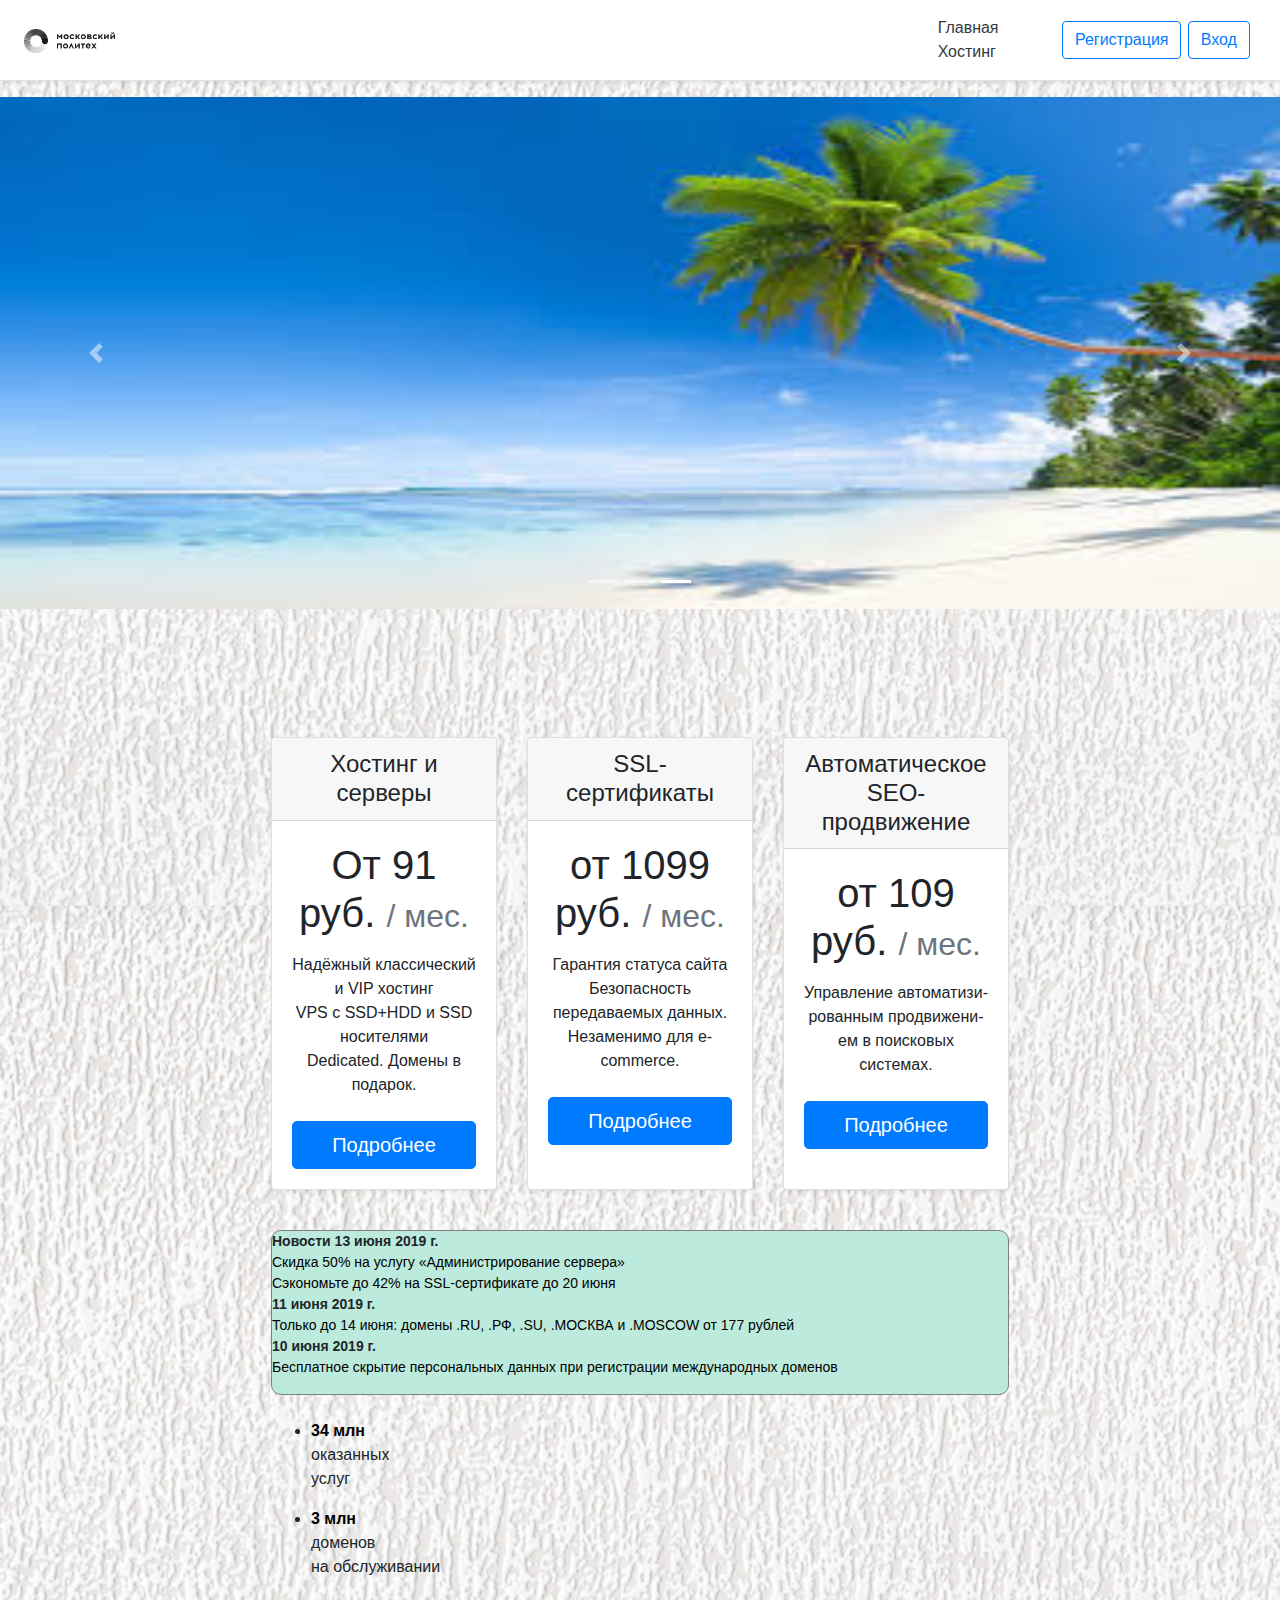
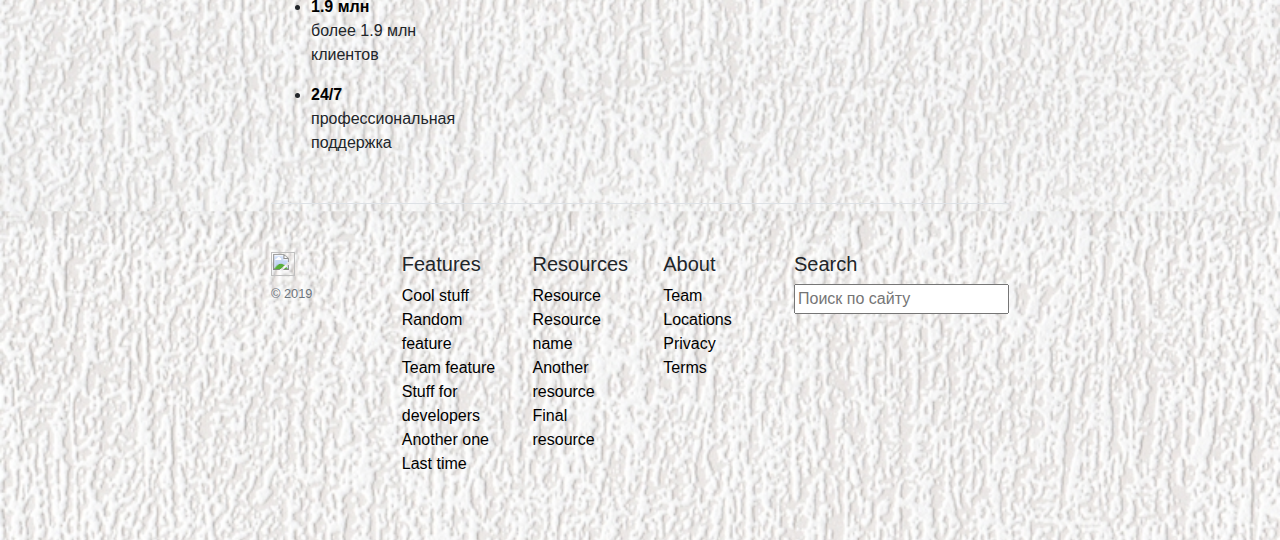
==== commit 478cc511: "Последние вздохи" ====
--- a/index.html
+++ b/index.html
@@ -148,6 +148,57 @@
                   </div>
           </div>
     </div>
+<br>
+<div class="badvantages">
+    <ul class="list">    
+        <li class="item">
+            <div class="item-align">
+                <a href="#" class="icon_desc_has">
+                    <strong class="title">34</strong>
+                    
+                        <strong class="title-desc">млн</strong>
+               
+                </a>
+                <p class="b-advantages__desc">оказанных<br>услуг</p>
+            </div>
+        </li>
+    
+        <li class="b-advantages__item">
+            <div class="b-advantages__item-align">
+                <a href="#" class="icon_desc_has">
+                    <strong class="_title">3</strong>
+                    
+                        <strong class="title-desc">млн</strong>
+                    
+                </a>
+                <p class="desc">доменов<br>на&nbsp;обслуживании</p>
+            </div>
+        </li>
+    
+        <li class="item">
+            <div class="item-align">
+                <a href="#" class="icon_desc_has">
+                    <strong class="title">1.9</strong>
+                    
+                        <strong class="title-desc">млн</strong>
+                    
+                </a>
+                <p class="desc">более 1.9 млн<br>клиентов</p>
+            </div>
+        </li>
+    
+        <li class="item">
+            <div class="align">
+                <a href="#" class="icon">
+                    <strong class="title">24/7</strong>
+                    
+                </a>
+                <p class="desc">профессиональная<br>поддержка</p>
+            </div>
+        </li>
+    
+    </ul>
+</div>
   <footer class="pt-4 my-md-5 pt-md-5 border-top">
     <div class="row">
       <div class="col-12 col-md">
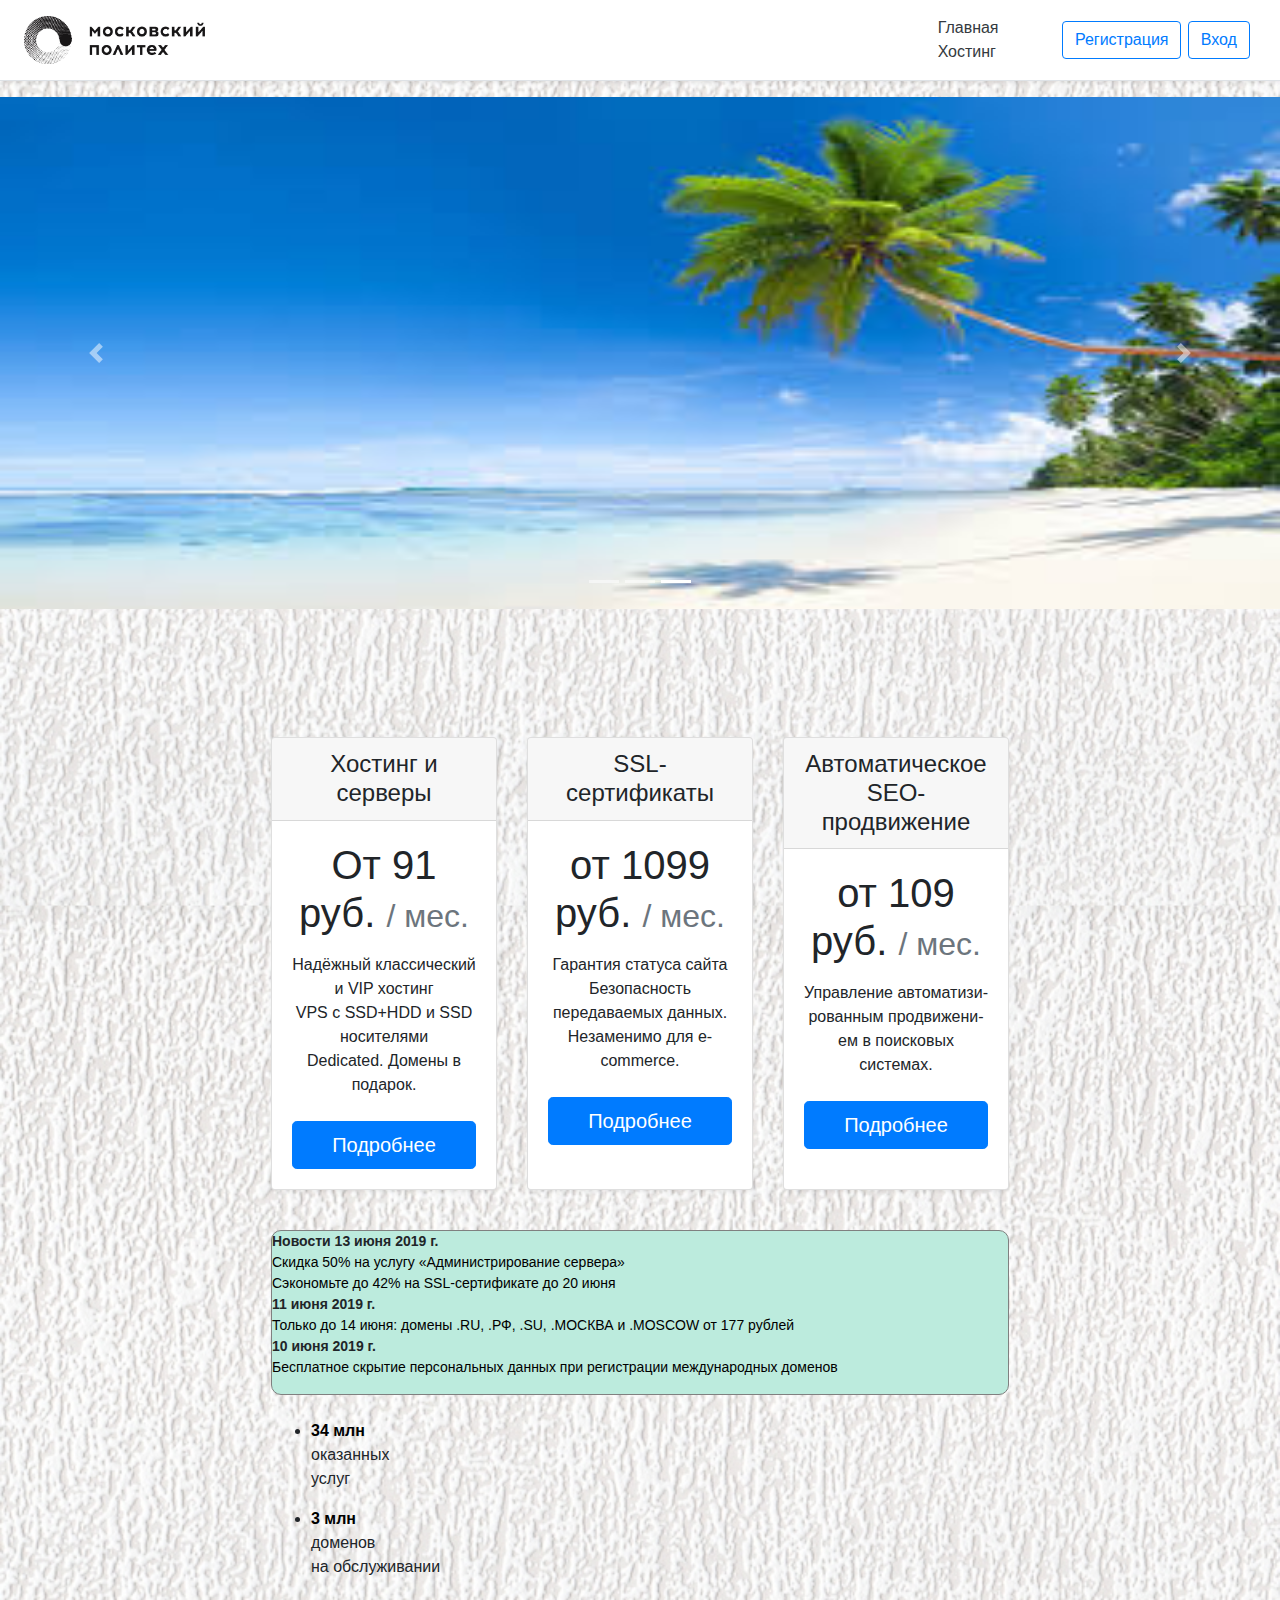
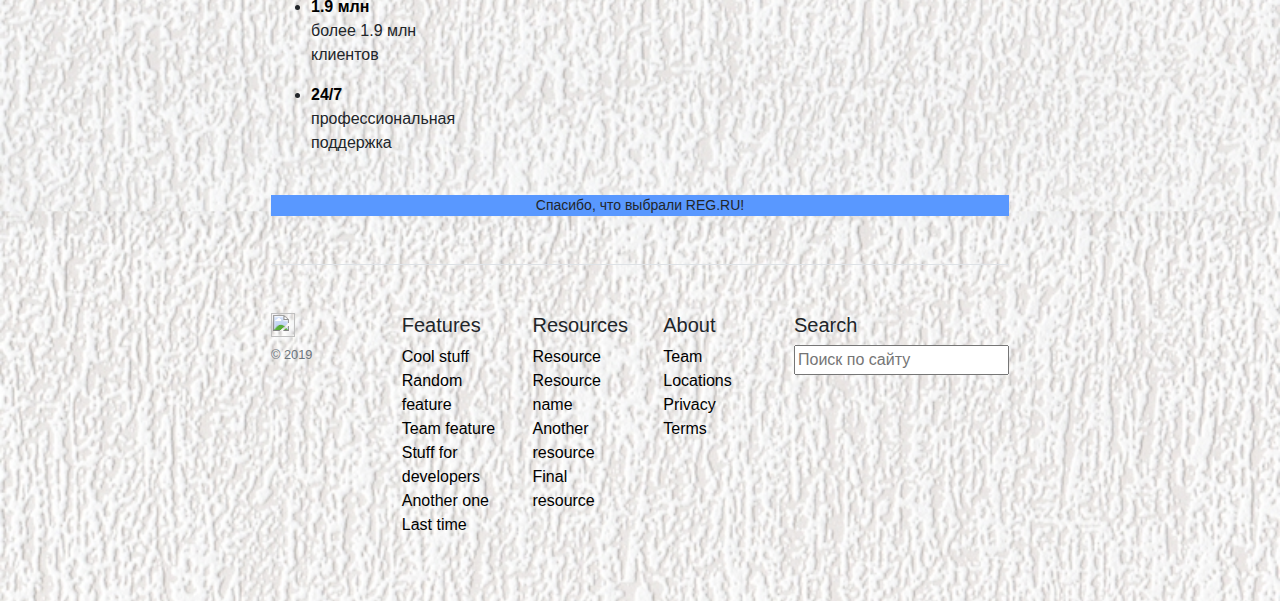
==== commit b219e710: "x2" ====
--- a/index.html
+++ b/index.html
@@ -199,6 +199,8 @@
     
     </ul>
 </div>
+<br>
+<div class="thx">Спасибо, что выбрали REG.RU!</div>
   <footer class="pt-4 my-md-5 pt-md-5 border-top">
     <div class="row">
       <div class="col-12 col-md">
--- a/cover.css
+++ b/cover.css
@@ -42,8 +42,8 @@
 }
 
 .logo {
-  width:10%;
-   height:10%;
+  width:20%;
+   height:20%;
 }
 .btn-outline-primary{
   margin-right: 0.5%;
@@ -70,4 +70,9 @@
 border-radius: 10px;
 border-spacing: 0;  
 }
-.table{
+.thx{
+  text-align: center;
+  font-family: "Lucida Sans Unicode", "Lucida Grande", Sans-Serif;
+  font-size: 14px;
+  background-color: #5998ff; 
+}
